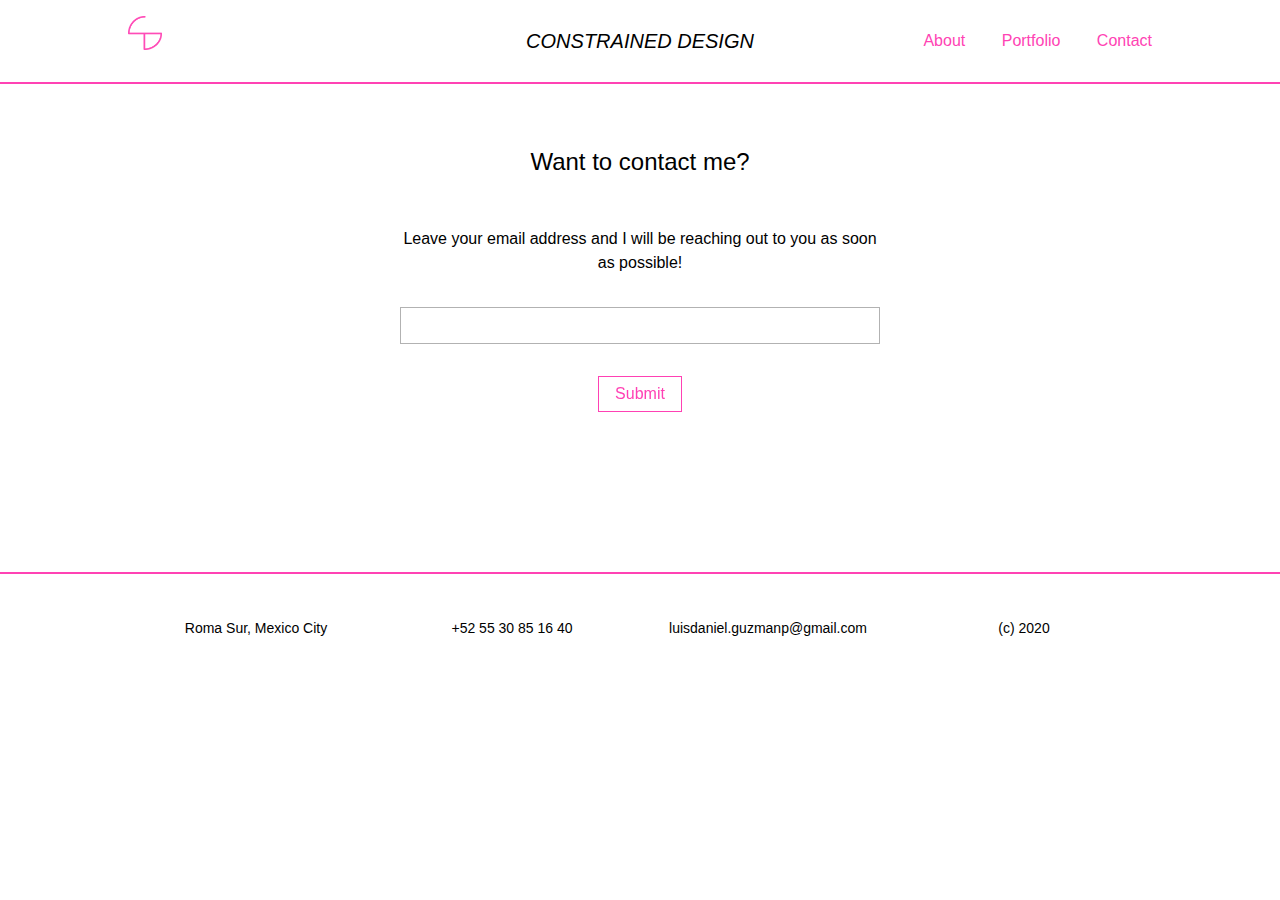
==== contact.html @ aad2eafc "Merge branch 'develop'" ====
<!DOCTYPE html>
<html lang="en">
  <title> </title>
  <meta name="viewport" content="width=device-width, initial-scale=1">
  <link rel="stylesheet" href="css/tachyons.min.css">
  <link rel="stylesheet" href="css/styles.css">
  <style>
      html { scroll-behavior: smooth; }
  </style>
  <body class="avenir">

      <nav id="navbar" class="container dt dt--fixed w-100 border-box ph3 ph6-ns bg-white pv3 pv3-ns v-mid">
          <div class="dtc dtc-m dn-ns w-third black f4 tl"><a class="navbar-name black" href="#about">CONSTRAINED DESIGN</a></div>
          <a href="#about"><img src="img/constrained_design_logo.png" class="dn dn-m dib-ns w-10 w-20-m" alt="Site Logo"></a>

          <a class="v-mid mid-gray w-third tc mb2 mb0-ns dn dn-m dtc-ns" href="#about">
            <div class="dib br-100 black f3 f4-ns tl navbar-name">CONSTRAINED DESIGN</div>
          </a>

          <!-- LINKS / MENU  -->
          <div id="menu" class="static-ns absolute mt0-ns left-100 db dtc-ns v-mid w-50 w-50-m w-third-ns h-80 tc tr-ns bg-white">
            <a id="about" class="link dim dark-gray tc tl-ns f3 f5-ns f5-m db dib-ns mr4-ns ba b--none-ns pv3" href="index.html" title="Home">About</a>
            <a id="portfolio" class="link dim dark-gray tc tl-ns f3 f5-ns f5-m  db dib-ns mr4-ns ba b--none-ns pv3" href="portfolio.html" title="About">Portfolio</a>
            <a id="contact" class="link dim dark-gray tc tl-ns f3 f5-ns f5-m  db dib-ns mr0-ns ba b--none-ns pv3" href="#" title="Contact">Contact</a>
          </div>

          <!--  EXPAND MENU BUTTON  -->
          <a href="#" id="menu-btn" class="dtc tr v-mid dn-ns w-third pr2 p0-ns link">
            <img src="img/toggle_menu_open-02.png" alt="toggle menu open">
          </a>
        </nav>


    <section class="container center pt6 ph3 ph6-ns black bg-white tc">

        <h2 class="fw4">Want to contact me?</h2>

        <form class="pa4 black-80">
          <div class="measure center">
            <label for="email" class="lh-copy black">Leave your email address and I will be reaching out to you as soon as possible!</label>
            <input id="email" class="input-reset ba b--black-30 pa2 mv4 db w-100" type="text" aria-describedby="name-desc">
          </div>
          <div class="mt3"><input class="ph3 pv2 input-reset ba b--hot-pink bg-transparent hot-pink grow pointer f5" type="submit" value="Submit"></div>
        </form>



    </section>

    <footer class="w-100 ph3 ph6-ns bg-white pv3 pv3-ns v-mid flex flex-wrap mt6">
        <p class="w-100 w-25-ns w-50-m pa0-m pa3-ns tc f6">Roma Sur, Mexico City</p>
        <p class="w-100 w-25-ns w-50-m pa0-m pa3-ns tc f6">+52 55 30 85 16 40</p>
        <p class="w-100 w-25-ns w-50-m pa0-m pa3-ns tc f6">luisdaniel.guzmanp@gmail.com</p>
        <p class="w-100 w-25-ns w-50-m pa0-m pa3-ns tc f6">(c) 2020</p>
    </footer>

    <script src="js/scripts.js"></script>
  </body>
</html>
---- css/styles.css ----
#navbar {
    position: fixed;
    border-bottom: #FF43B4 solid 2px;
}

.navbar-name {
    font-style: italic;
    font-weight: 500;
    text-decoration: none;
}

.left-100 {
  left: 100%;
}

.left-50 {
  left: 50%;
}

#menu {
  transition: .2s;
}

#menu a {
    color: #FF43B4;
}

/* #menu-btn {
    display: none;
} */

#menu-btn img {
    width: 3.5rem;
    height: auto;
}

.menu-elements li a {
    border-style: dotted;
    border-width: thin;
    padding: 1.5%;
    display: block;
    text-decoration: none;
}

.menu-elements li a:hover{
    background-color: #69f8c4;
    color: #4233ff;
}

.show {
  display: block;
}

.clickable:hover, .clickable div:hover {
    color: green;
    cursor: pointer;
}

.project {
    width: 47%;
}

footer {
    border-top: #FF43B4 solid 2px;
}

/*  for ipad and tablets   */
@media only screen and (max-width: 800px) {

    /* #menu-btn {
        display: table-cell;
    } */

    .project {
        width: 100%;
    }

}

/*  for iphone and smartphones   */

@media only screen and (max-width: 500px) {
    #projectName {
        font-size: 13vw;
    }
    .menu-elements li a {
        padding: 2%;
    }

    #menu {
        margin-top: 3.7rem;
    }

    #menu a {
        border-width: 1px;
        border-color: #ff70c7;
    }

    /* #menu-btn {
        display: table-cell;
    } */

    .project {
        width: 100%;
    }

    .container {
        padding-left: 1rem;
        padding-right: 1rem;
    }

}

@media only screen and (min-width: 1600px) {

    .container {
        padding-left: 28%;
        padding-right: 28%;
    }

}
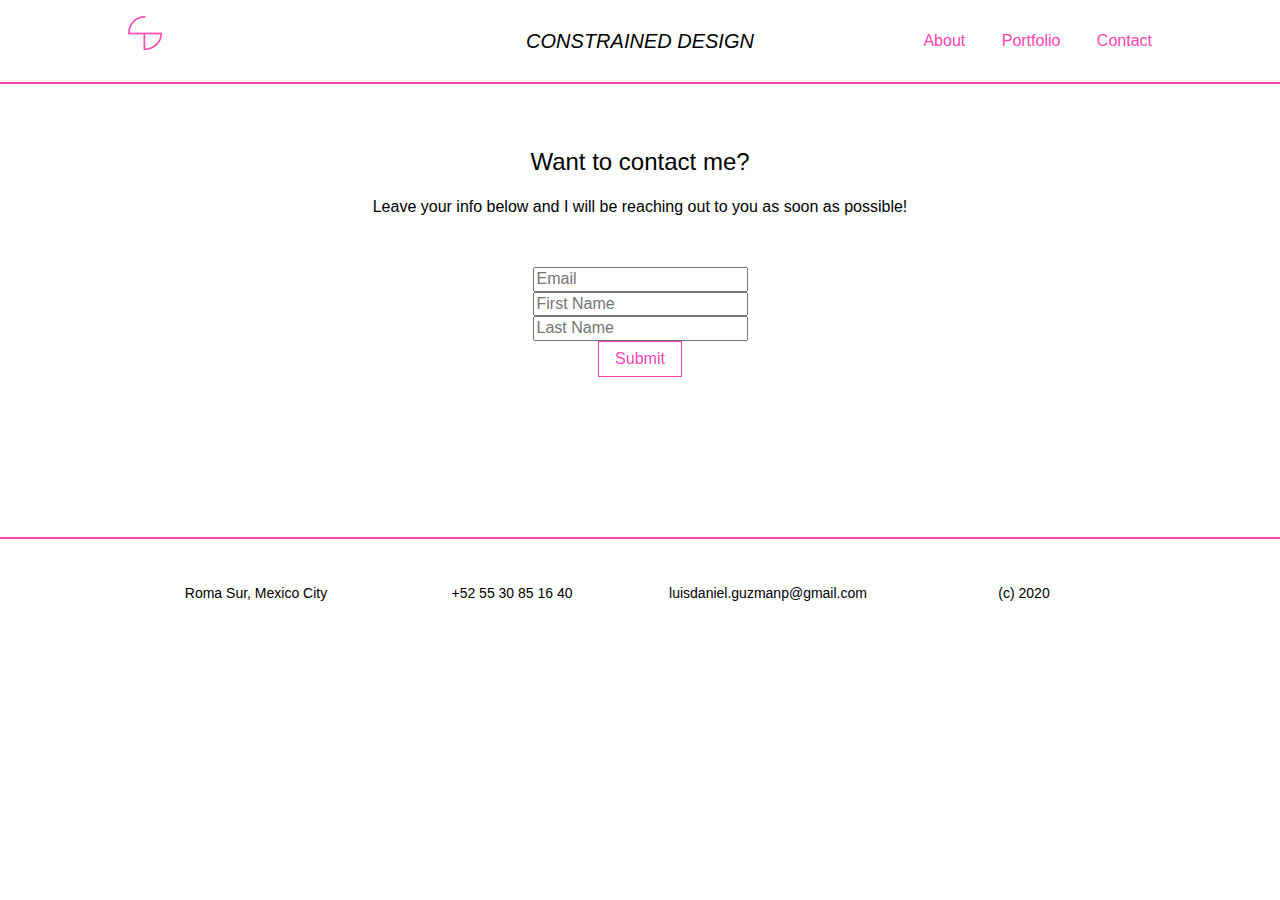
==== commit f8ad8472: "contact form working" ====
--- a/contact.html
+++ b/contact.html
@@ -10,10 +10,10 @@
   <body class="avenir">
 
       <nav id="navbar" class="container dt dt--fixed w-100 border-box ph3 ph6-ns bg-white pv3 pv3-ns v-mid">
-          <div class="dtc dtc-m dn-ns w-third black f4 tl"><a class="navbar-name black" href="#about">CONSTRAINED DESIGN</a></div>
-          <a href="#about"><img src="img/constrained_design_logo.png" class="dn dn-m dib-ns w-10 w-20-m" alt="Site Logo"></a>
+          <div class="dtc dtc-m dn-ns w-third black f4 tl"><a class="navbar-name black" href="index.html">CONSTRAINED DESIGN</a></div>
+          <a href="index.html"><img src="img/constrained_design_logo.png" class="dn dn-m dib-ns w-10 w-20-m" alt="Site Logo"></a>
 
-          <a class="v-mid mid-gray w-third tc mb2 mb0-ns dn dn-m dtc-ns" href="#about">
+          <a class="v-mid mid-gray w-third tc mb2 mb0-ns dn dn-m dtc-ns" href="index.html">
             <div class="dib br-100 black f3 f4-ns tl navbar-name">CONSTRAINED DESIGN</div>
           </a>
 
@@ -34,14 +34,60 @@
     <section class="container center pt6 ph3 ph6-ns black bg-white tc">
 
         <h2 class="fw4">Want to contact me?</h2>
+        <p class="lh-copy black tc">Leave your info below and I will be reaching out to you as soon as possible!</p>
 
-        <form class="pa4 black-80">
+        <!-- <form class="pa4 black-80">
           <div class="measure center">
             <label for="email" class="lh-copy black">Leave your email address and I will be reaching out to you as soon as possible!</label>
             <input id="email" class="input-reset ba b--black-30 pa2 mv4 db w-100" type="text" aria-describedby="name-desc">
           </div>
           <div class="mt3"><input class="ph3 pv2 input-reset ba b--hot-pink bg-transparent hot-pink grow pointer f5" type="submit" value="Submit"></div>
-        </form>
+        </form> -->
+
+<!-- Begin Mailchimp Signup Form -->
+<link href="//cdn-images.mailchimp.com/embedcode/classic-10_7.css" rel="stylesheet" type="text/css">
+<div id="mc_embed_signup">
+    <form action="https://design.us19.list-manage.com/subscribe/post?u=2bd30b725106210ffec486803&amp;id=0f956a5c2b" method="post" id="mc-embedded-subscribe-form" name="mc-embedded-subscribe-form" class="validate pa4 black-8" target="_blank" novalidate>
+        <div id="mc_embed_signup_scroll">
+            <div class="mc-field-group measure center">
+            	<input type="email" value="" name="EMAIL" class="required email" id="mce-EMAIL" placeholder="Email">
+            </div>
+            <div class="mc-field-group measure center">
+            	<input type="text" value="" name="FNAME" class="" id="mce-FNAME" placeholder="First Name">
+            </div>
+            <div class="mc-field-group measure center">
+            	<input type="text" value="" name="LNAME" class="" id="mce-LNAME" placeholder="Last Name">
+            </div>
+            <div id="mce-responses" class="clear">
+        		<div class="response" id="mce-error-response" style="display:none"></div>
+        		<div class="response" id="mce-success-response" style="display:none"></div>
+            </div>    <!-- real people should not fill this in and expect good things - do not remove this or risk form bot signups-->
+            <div style="position: absolute; left: -5000px;" aria-hidden="true">
+                <input type="text" name="b_2bd30b725106210ffec486803_0f956a5c2b" tabindex="-1" value="">
+            </div>
+            <div class="measure center">
+                <input class="ph3 pv2 input-reset ba b--hot-pink bg-transparent hot-pink grow pointer f5" type="submit" value="Submit" id="mc-embedded-subscribe">
+            </div>
+        </div>
+    </form>
+</div>
+<script type='text/javascript' src='//s3.amazonaws.com/downloads.mailchimp.com/js/mc-validate.js'></script><script type='text/javascript'>(function($) {window.fnames = new Array(); window.ftypes = new Array();fnames[0]='EMAIL';ftypes[0]='email';fnames[1]='FNAME';ftypes[1]='text';fnames[2]='LNAME';ftypes[2]='text';fnames[3]='ADDRESS';ftypes[3]='address';fnames[4]='PHONE';ftypes[4]='phone';fnames[5]='BIRTHDAY';ftypes[5]='birthday';}(jQuery));var $mcj = jQuery.noConflict(true);</script>
+<!--End mc_embed_signup-->
+
+<!-- <div id="mc_embed_signup">
+	<form target="_blank" novalidate action="https://design.us19.list-manage.com/subscribe/post?u=2bd30b725106210ffec486803&amp;id=0f956a5c2b" method="get" class="pa4 black-80" crossorigin="anonymous">
+        <div class="measure center">
+            <label for="email" class="lh-copy black">Leave your email address and I will be reaching out to you as soon as possible!</label>
+            <input class="input-reset ba b--black-30 pa2 mv4 db w-100" type="email" name="EMAIL" placeholder="Email address" onfocus="this.placeholder = ''" onblur="this.placeholder = 'Email address'" required>
+    		<div style="position: absolute; left: -5000px;">
+    			<input type="text" name="b_2bd30b725106210ffec486803_0f956a5c2b" tabindex="-1" value="">
+    		</div>
+        </div>
+        <div class="mt3">
+            <input class="ph3 pv2 input-reset ba b--hot-pink bg-transparent hot-pink grow pointer f5" type="submit" value="Submit" name="submit">
+        </div>
+	</form>
+</div> -->
 
 
 
@@ -55,5 +101,10 @@
     </footer>
 
     <script src="js/scripts.js"></script>
+    <!-- <script src="js/jquery-2.2.4.min.js"></script>
+    <script src="https://cdnjs.cloudflare.com/ajax/libs/popper.js/1.11.0/umd/popper.min.js" integrity="sha384-b/U6ypiBEHpOf/4+1nzFpr53nxSS+GLCkfwBdFNTxtclqqenISfwAzpKaMNFNmj4" crossorigin="anonymous"></script>
+    <script src="js/jquery.ajaxchimp.min.js"></script>
+    <script src="js/main.js"></script> -->
+
   </body>
 </html>
--- a/css/styles.css
+++ b/css/styles.css
@@ -60,6 +60,12 @@
     width: 47%;
 }
 
+#mc-embedded-subscribe {
+    border-color: #ff41b4 !important;
+    align-content: center !important;
+    margin: 0 !important;
+}
+
 footer {
     border-top: #FF43B4 solid 2px;
 }
